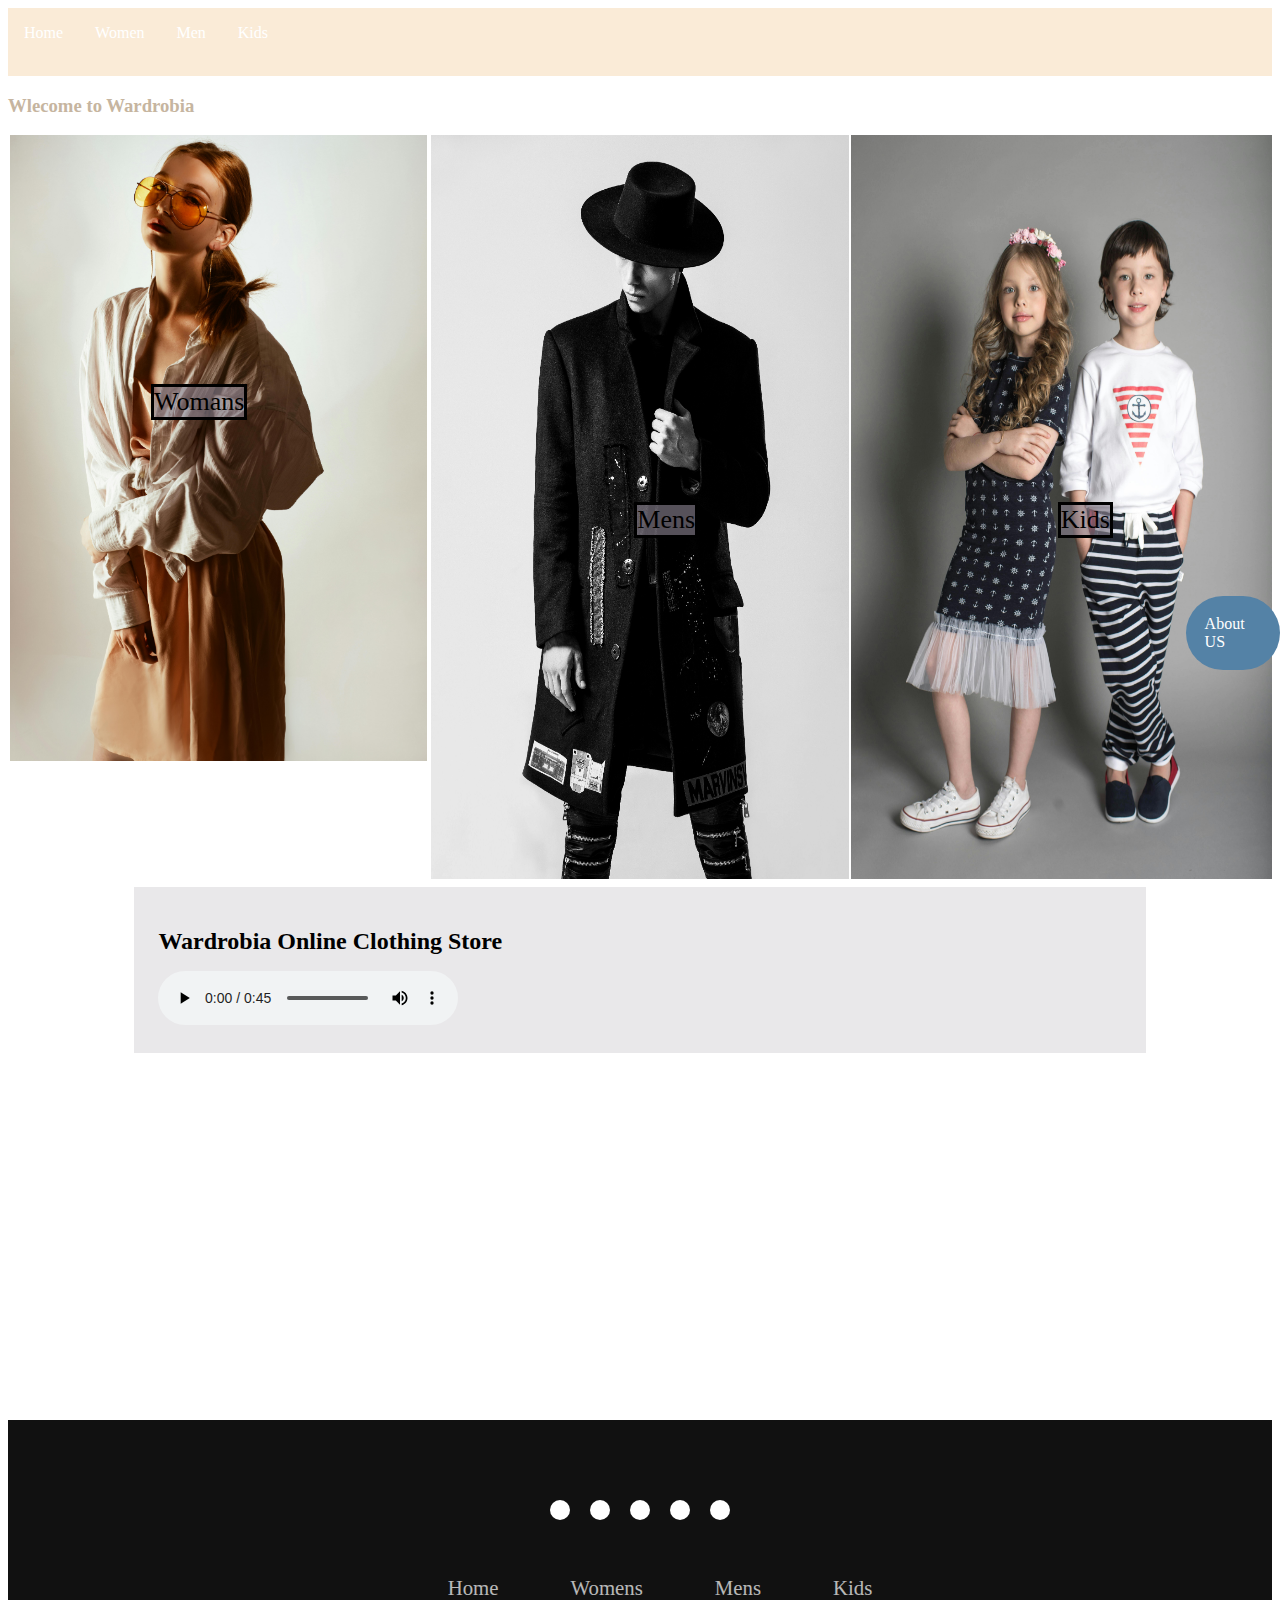
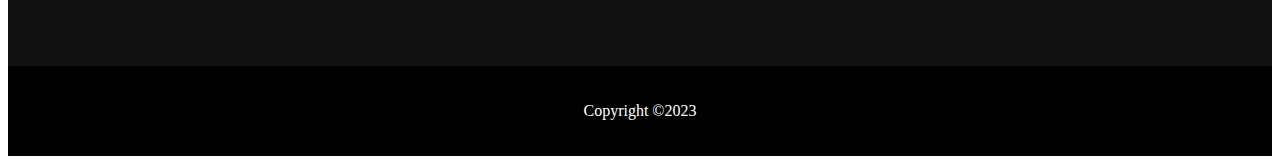
==== index.html @ f9238eb8 "Update index.html" ====
<!DOCTYPE html>
<html lang="en">
    <head>
        <meta charset="UTF-8">
        <link id="stylesheet-2" rel="stylesheet" href="Home.css">
        <link rel="stylesheet" href="https://cdnjs.cloudflare.com/ajax/libs/font-awesome/6.5.1/css/all.min.css" integrity="sha512-DTOQO9RWCH3ppGqcWaEA1BIZOC6xxalwEsw9c2QQeAIftl+Vegovlnee1c9QX4TctnWMn13TZye+giMm8e2LwA==" crossorigin="anonymous" referrerpolicy="no-referrer" />
    </head>
    <body>
         <nav>
      <ul class="ul">
          <li id="li"><a  href="index.html">Home</a></li>
          <li id="li"><a href="https://www.defacto.com/en-eg/woman">Women</a></li>
          <li id="li"><a href="https://www.defacto.com/en-eg/man">Men</a></li>
          <li id="li"><a href="Kids.html">Kids</a></li>
          <li id="li" class="login" id="login"><a href="login.html">Login</a></li>
          <li id="li" class="sign" id="sign"><a href="Form page.html">Sign up</a></li>
           <li id="li" class="magic" id="magic"><i id="fa-solid fa-wand-magic-sparkles" class="fa-solid fa-wand-magic-sparkles" onclick="document.getElementById('stylesheet-2').href = 'Home 2.css'" ondblclick="document.getElementById('stylesheet-2').href = 'Home.css'"></i></li>
      </ul>
        <script>
          document.addEventListener("DOMContentLoaded", function() {
              const imgMagic = document.querySelector(".fa-wand-magic-sparkles");
              let isAlternate = false;
  
              imgMagic.addEventListener("click", function() {
                  if (isAlternate) {
                      document.getElementById('stylesheet-2').href = 'Home.css';
                  } else {
                      document.getElementById('stylesheet-2').href = 'Home 2.css';
                  }
                  isAlternate = !isAlternate;
              });
          });
      </script>
   </nav>
         <header>
            <h3>Wlecome to Wardrobia</h3>
         </header>
         
         <main>
             <div><a href="About Team.html" class="about-us" >About US</a></div>
            <section class="pic">
                <div>
                    <img src="p5.jpg" alt="women" class="pw" id="himg">
                    <p class="p1"><a href="https://www.defacto.com/en-eg/woman" class="link">Womans</a></p>
                </div>
                <div class="">
                    <img src="p6.jpg" alt="women" class="pm" id="himg">
                    <p class="p2"><a href="https://www.defacto.com/en-eg/man" class="link">Mens</a></p>
                </div class="">
                <div>
                    <img src="p7.jpg" alt="women" class="pk" id="himg">
                    <p class="p3"><a href="Kids.html" class="link">Kids</a></p>
                </div>
            </section>
            <section class="ward">
                <h1>Wardrobia Online Clothing Store</h1>
                <audio src="kids/audio/Kids Fashion _ Spring Summer 2017 _ River Island(MP3_160K).mp3" autoplay controls></audio>
            </section>
         </main>
         <footer>
         <div class="footerContainer">
             <div class="socialIcons">
                 <a href=""><i class="fa-brands fa-facebook"></i></a>
                 <a href=""><i class="fa-brands fa-instagram"></i></a>
                 <a href=""><i class="fa-brands fa-twitter"></i></a>
                 <a href=""><i class="fa-brands fa-google-plus"></i></a>
                 <a href=""><i class="fa-brands fa-youtube"></i></a>
             </div>
             <div class="footerNav">
                 <ul class="ulfooter">
                     <li id="li"><a href="index.html">Home</a></li>
                     <li id="li"><a href="https://www.defacto.com/en-eg/woman">Womens</a></li>
                     <li id="li"><a href="https://www.defacto.com/en-eg/man">Mens</a></li>
                     <li id="li"><a href="Kids.html">Kids</a></li>
                 </ul>
             </div>
             
         </div>
         <div class="footerBottom">
             <p>Copyright &copy;2023</p>
         </div>
     </footer>
     <script>
         document.addEventListener("DOMContentLoaded", function() {
             const imgWomen = document.querySelector(".pw");
             const imgMen = document.querySelector(".pm");
             const imgKids = document.querySelector(".pk");
 
             imgWomen.addEventListener("click", function() {
                 window.location.href = "https://www.defacto.com/en-eg/woman";
             });
 
             imgMen.addEventListener("click", function() {
                 window.location.href = "https://www.defacto.com/en-eg/man";
             });
 
             imgKids.addEventListener("click", function() {
                 window.location.href = "Kids.html";
             });
         });
     </script>

    </body>
</html>
---- Home.css ----
* {
    -webkit-box-sizing: border-box;
    -moz-box-sizing: border-box;
    box-sizing: border-box;
}


.ul {
    background-color: antiquewhite;
    list-style: none;
    overflow: hidden;
    display: flex;
    flex-wrap: nowrap;
    padding: 0;
    margin: 0;
}

#li a {
    color: white;
    text-decoration: none;
    text-align: center;
}


.ul li {
    padding: 16px;
    transition: 0.6s;
    position: relative;
}

.ul li::before {
    content: "";
    position: absolute;
    bottom: 0;
    left: 0;
    width: 0; 
    height: 3px;
    background-color: #87afee;
    transition: 0.6s;
}

.ul li:hover::before {
    width: 100%;
}

/* li:hover {
    background-color: black;
    color: white;
} */
/*        */
li a {
    color: white;
    text-decoration: none;
    text-align: center;
}


.ulfooter li {
    padding: 16px;
    transition: 0.6s;
    position: relative;
}

.ulfooter li::before {
    content: "";
    position: absolute;
    bottom: 0;
    left: 0;
    width: 0; 
    height: 3px;
    background-color: #87afee;
    transition: 0.6s;
}

.ulfooter li:hover::before {
    width: 100%;
}

#li:hover {
    background-color: black;
    color: white;
}

h3 {
    color: #c6b5a0;
    font-family:Georgia, 'Times New Roman', Times, serif;
}

.pw{
    width: 99%;
}
.pm{
    width: 99%;
    height: 744px;
}
.pk{
    width: 100%;
    height: 744px;
}

.pic {
    display: grid;
    grid-template-columns: repeat( 3 , 33.33333%);
}

.ward{
    margin-left: 10%;
    padding: 24px;
    background: #e9e8ea;
    font-size: 12px;
    width: 80%;
    margin-top: 8px;
}

.h1 {
    margin-top: 0;
    margin-bottom: .5rem;
}

.sign {
    position: absolute;
    display: block;
    float: right;
    margin-left: 88.99%;
}
.login{
    position: absolute;
    display: block;
    float: right;
    margin-left: 94.5%;
}

.p1 {
    position: absolute;
    font-family: fantasy;
    font-size: 26px;
    margin-left: 143px;
    margin-top: -377px;
    background-color: #8a83919e;
    border: #000000 solid 3px;
}

.p2 {
    position: absolute;
    font-family: fantasy;
    font-size: 26px;
    margin-left: 205px;
    margin-top: -377px;
    background-color: #8a83919e;
    border: #000000 solid 3px;
}

.p3 {
    position: absolute;
    font-family: fantasy;
    font-size: 26px;
    margin-left: 207px;
    margin-top: -377px;
    background-color: #8a83919e;
    border: #000000 solid 3px;
}

.pic div {
    overflow: hidden; 
}

#himg {
    transition: .4s ease;
    display: block;
    margin: auto;
    box-sizing: border-box;
}

#himg:hover {
    transform: scale(1.5);
}

.link {
    text-decoration: none;
    color: black;
}

.login-container {
    background-color: white;
    max-width: 400px;
    padding: 20px;
    border-radius: 5px;
    box-shadow: 0px 0px 10px 0px rgba(0, 0, 0, 0.1);
    margin-left: 35%;
    margin-top: 10%;
}

.login-container h1 {
    text-align: center;
    margin-bottom: 20px;
}

.login-container input[type="text"],
.login-container input[type="password"],
.login-container button[type="submit"] {
    width: 100%;
    padding: 10px;
    margin-bottom: 10px;
    border: 1px solid #ccc;
    border-radius: 3px;
    box-sizing: border-box;
}

.login-container button[type="submit"] {
    background-color: #333;
    color: white;
    cursor: pointer;
}

.login-container button[type="submit"]:hover {
    background-color: #555;
}

.video{
    margin-top: 27px;
    margin-left: 111px;
    border-radius: 27px;
}

.sticky {
    position: sticky;
    top: 0;
}

.hkids {
    display: grid;
    grid-template-rows: repeat(12,9%);
}

.row {
    display: grid;
    grid-template-columns: repeat( 4 , 25% );
}


.kimg {
    width: 223px;
    height: auto;
    margin-left: 71px;
    border-radius: 15px;
}

.price {
    position: absolute;
    margin-top: -2px;
    margin-left: 85px;
}

.formbox {
    background-color: white;
    max-width: 400px;
    padding: 20px;
    border-radius: 5px;
    box-shadow: 0px 0px 10px 0px rgba(0, 0, 0, 0.1);
    margin-left: 35%;
    margin-top: 5%;
}

.reg {
    text-align: center;
}

.formbox input[type="text"],
.formbox input[type="password"],
.formbox button[type="submit"],
.formbox input[type="email"],
.formbox input[type="date"] {
    width: 100%;
    padding: 10px;
    margin-bottom: 10px;
    border: 1px solid #ccc;
    border-radius: 3px;
    box-sizing: border-box;
}

.formbox button[type="submit"] {
    background-color: #333;
    color: white;
    cursor: pointer;
}

.formbox button[type="submit"]:hover {
    background-color: #555;
}

footer{
    background-color: #111;
    margin-top: 367px;
}
.footerContainer{
    width: 100%;
    padding: 70px 30px 20px ;
}
.socialIcons{
    display: flex;
    justify-content: center;
}
.socialIcons a{
    text-decoration: none;
    padding:  10px;
    background-color: white;
    margin: 10px;
    border-radius: 50%;
}
.socialIcons a i{
    font-size: 2em;
    color: black;
    opacity: 0,9;
}
/* Hover affect on social media icon */
.socialIcons a:hover{
    background-color: #111;
    transition: 0.5s;
}
.socialIcons a:hover i{
    color: white;
    transition: 0.5s;
}
.footerNav{
    margin: 30px 0;
}
.footerNav ul{
    display: flex;
    justify-content: center;
    list-style-type: none;
}
.footerNav ul li a{
    color:white;
    margin: 20px;
    text-decoration: none;
    font-size: 1.3em;
    opacity: 0.7;
    transition: 0.5s;

}
.footerNav ul li a:hover{
    opacity: 1;
}
.footerBottom{
    background-color: #000;
    padding: 20px;
    text-align: center;
}
.footerBottom p{
    color: white;
}
.designer{
    opacity: 0.7;
    text-transform: uppercase;
    letter-spacing: 1px;
    font-weight: 400;
    margin: 0px 5px;
}
@media (max-width: 700px){
    .footerNav ul{
        flex-direction: column;
    } 
    .footerNav ul li{
        width:100%;
        text-align: center;
        margin: 10px;
    }
    .socialIcons a{
        padding: 8px;
        margin: 4px;
    }
}

.searchlable {
    font-size: 19px;
}

.searchbox {
    margin-left: 85%;
}

.about-us-table {
    width: 100%;
    padding: 0px;
    margin-top: 57px;
}

.about-us-table td {
    padding: 15px;
    background-color: #d1d0d0;
}

.about-us-table thead td {
    background-color: #87afee;
    font-weight: bold;
    text-align: center;
}

#id {
    text-align: center;
}

.tname {
    width: 16%;
}

.tid {
    width: 8%;
}

.magic {
    position: absolute;
    margin-left: 1302px;
}

.about-us {
    text-decoration: none;
    color: white;
    background: #5482a6;
    border-radius: 64px;
    margin-left: 92%;
    margin-top: 36%;
    position: fixed;
    padding: 19px;
    z-index: 100;
}

.link-of-pages {
    text-align: center;
}

.about-us-table a {
    padding: 15px;
    color: #7676c7;
    text-decoration: none;
    font-size: 20px;
}

/* body {
    background: linear-gradient(to right, #0f2027, #203a43, #2c5364);
    font-family: 'Poppins', sans-serif;
}

#form {
    width: 300px;
    margin: 20vh auto 0 auto;
    padding: 20px;
    background-color: whitesmoke;
    border-radius: 4px;
    font-size: 12px;
}

#form h1 {
    color: #0f2027;
    text-align: center;
}

#form button {
    padding: 10px;
    margin-top: 10px;
    width: 100%;
    color: white;
    background-color: rgb(41, 57, 194);
    border: none;
    border-radius: 4px;
}

.input-control {
    display: flex;
    flex-direction: column;
}

.input-control input {
    border: 2px solid #f0f0f0;
	border-radius: 4px;
	display: block;
	font-size: 12px;
	padding: 10px;
	width: 100%;
}

.input-control input:focus {
    outline: 0;
}

.input-control.success input {
    border-color: #09c372;
}

.input-control.error input {
    border-color: #ff3860;
}

.input-control .error {
    color: #ff3860;
    font-size: 9px;
    height: 13px;
} */

.buy-button{
    margin-left: 60px;
    position: absolute;
    padding: 2px 19px;
    margin-top: 1px;
    border: 1px solid white;
    border-radius: 11px;
    background-color: #dac586;
}

/* body{
    margin:0;
    font-family:sans-serif;
    background:#f2f2f2;

 } */
 .title{text-align: center;
    margin: 0 auto  80px;
    position: relative;
    line-height: 60px;
    color: #555;


 }
 .title::after{
    content: '';
    background: #ff523b;
    width: 80px;
    height: 5px;
    border-radius: 5px;
    position:absolute;
    bottom:0;
    left:50%;
    transform: translateX(-50%);
 }
 /* h3{
    text-align: center;
    font-size :30px;
    margin:0;
    padding-top: 10px;
 } */
 a{
    text-decoration:none;


 }
 .gallery{
    display:flex;
    flex-wrap: wrap;
    width:100%;
    justify-content: center;
    align-items: center;
    margin:50px 0;

 }
 .content{
    width:20%;
    margin:15px;
    box-sizing: border-box;
    text-align: center;
    border-radius: 20px;
    cursor:pointer;
    padding-top:10px ;
    box-shadow: 0 14px 28px rgba(0, 0, 0,0.25),
    0 10px 10px rgba(0,0,0,0.22);
    transition :0.4s;
    background:#f2f2f2 ;}
    .content:hover
    {
        box-shadow: 0 14px 28px rgba(0, 0, 0,0.16),
        0 3px 6px rgba(0,0,0,0.23);
        transform:translate(0px,-8px);
    }
    
    .content {
        max-width: 250px; /* Adjusted maximum width */
        height: auto;
        text-align: center;
        margin: 20px auto;
        padding: 15px; /* Slightly reduced padding */
        border-radius: 15px; /* Slightly reduced border radius */
        box-shadow: 0 4px 8px rgba(0, 0, 0, 0.1);
        background-color: #f9f9f9;
        transition: box-shadow 0.3s ease;
    }
    
    .content img {
        width: 100%;
        height: auto;
        border-radius: 15px;
    }
    
    .content p {
        font-family: "Arial", sans-serif;
        color: #333;
        margin-top: 10px; /* Reduced space between image and text */
    }
    
    
    h6{
        font-size:26px ;
        text-align:center;
        color:#222f3e;
        margin:0;
    }
    .ulwomen{

        list-style:none;
        display:flex;
        justify-content:center;
        align-items:center;
        padding:0;
    }
    .fa{
        font-size:26px;
        transition:.4s;
   

    }
    .checked{
        color:#ff9f43;
    }
    .fa:hover{
        transform:scale(1,3);
        transition:.6s;
    }
    button{
        text-align:center;
        font-size: 24px;
        color:#fff;
        width:100%;
        padding:15px ;
        border:0;
        outline:none;
        cursor:pointer;
        margin-top:5px;
        border-bottom-right-radius:20px;
        border-bottom-left-radius:20px;
    }


   .buy-1{
        background: #2183a2;
    }
    .buy-2{
        background: #3b3e6e;
    }   
    .buy-3{
        background: #0b0b0b;
    }
    .buy-4{
        background: #ff9f43;
    }
    @media(max-width:1000px)
    {
        .content{
            width:45%;
        }
    }
    @media(max-width:750px)
    {
        .content{
            width: 100%;
        }
    }

    .btn {
        position: absolute;
        margin-left: 0;
        margin-top: 0;
    }
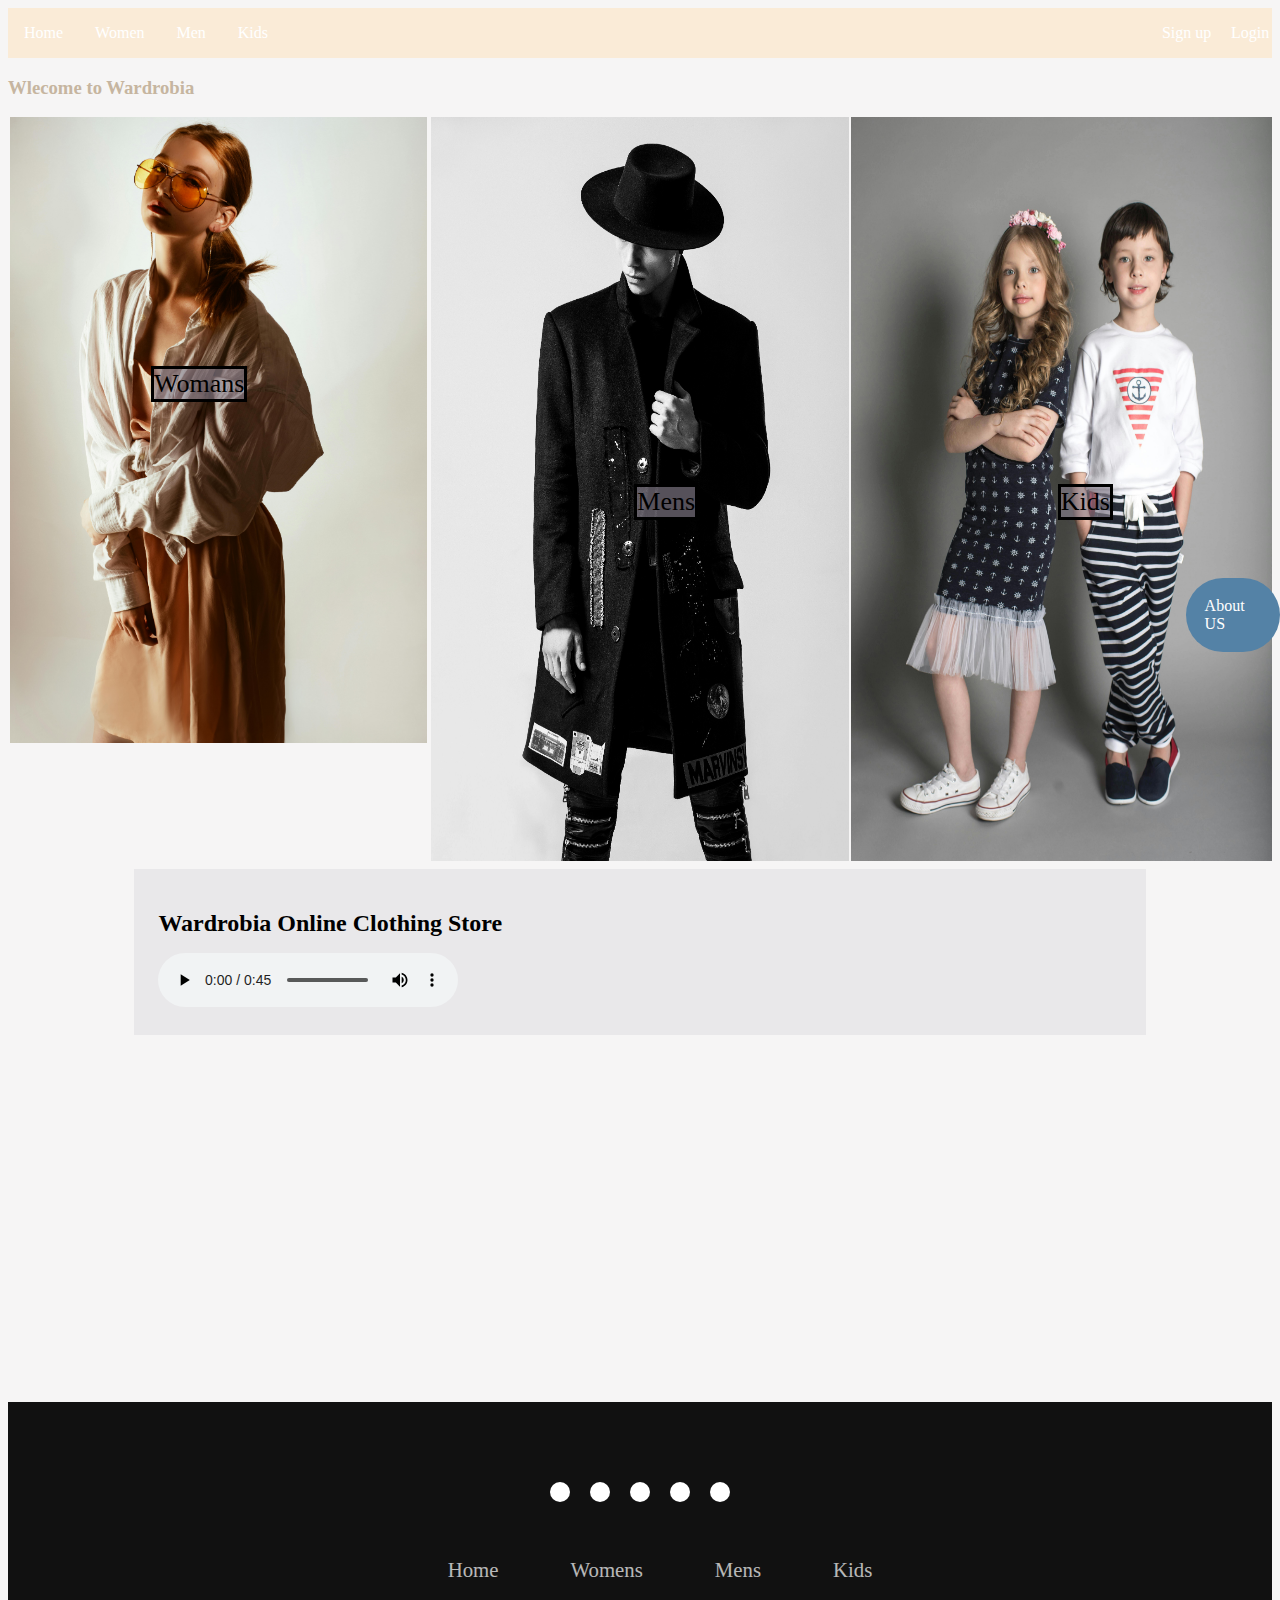
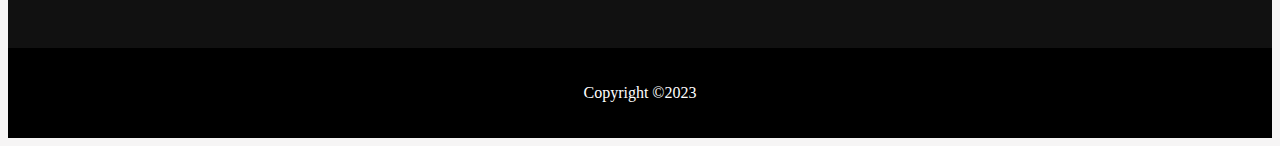
==== commit b8e061f9: "Update index.html" ====
--- a/index.html
+++ b/index.html
@@ -10,11 +10,11 @@
       <ul class="ul">
           <li id="li"><a  href="index.html">Home</a></li>
           <li id="li"><a href="https://www.defacto.com/en-eg/woman">Women</a></li>
-          <li id="li"><a href="https://www.defacto.com/en-eg/man">Men</a></li>
+          <li id="li"><a href="Mens.html">Men</a></li>
           <li id="li"><a href="Kids.html">Kids</a></li>
-          <li id="li" class="login" id="login"><a href="login.html">Login</a></li>
-          <li id="li" class="sign" id="sign"><a href="Form page.html">Sign up</a></li>
-           <li id="li" class="magic" id="magic"><i id="fa-solid fa-wand-magic-sparkles" class="fa-solid fa-wand-magic-sparkles" onclick="document.getElementById('stylesheet-2').href = 'Home 2.css'" ondblclick="document.getElementById('stylesheet-2').href = 'Home.css'"></i></li>
+          <li id="li" class="login" id="login" style="posotion:absolute; margin-left:94.3%"><a href="login.html">Login</a></li>
+          <li id="li" class="sign" id="sign" style="posotion:absolute; margin-left:88.9%"><a href="Form page.html">Sign up</a></li>
+           <li id="li" class="magic" id="magic" style="posotion:absolute; margin-left:85.50%"><i id="fa-solid fa-wand-magic-sparkles" class="fa-solid fa-wand-magic-sparkles" onclick="document.getElementById('stylesheet-2').href = 'Home 2.css'" ondblclick="document.getElementById('stylesheet-2').href = 'Home.css'"></i></li>
       </ul>
         <script>
           document.addEventListener("DOMContentLoaded", function() {
@@ -70,7 +70,7 @@
                  <ul class="ulfooter">
                      <li id="li"><a href="index.html">Home</a></li>
                      <li id="li"><a href="https://www.defacto.com/en-eg/woman">Womens</a></li>
-                     <li id="li"><a href="https://www.defacto.com/en-eg/man">Mens</a></li>
+                     <li id="li"><a href="Mens.html">Mens</a></li>
                      <li id="li"><a href="Kids.html">Kids</a></li>
                  </ul>
              </div>
--- a/Home.css
+++ b/Home.css
@@ -1,11 +1,8 @@
-
-
 * {
     -webkit-box-sizing: border-box;
     -moz-box-sizing: border-box;
     box-sizing: border-box;
 }
-
 
 .ul {
     background-color: antiquewhite;
@@ -17,20 +14,20 @@
     margin: 0;
 }
 
-#li a {
-    color: white;
-    text-decoration: none;
-    text-align: center;
-}
-
-
-.ul li {
+li a {
+    color: white;
+    text-decoration: none;
+    text-align: center;
+}
+
+
+ul li {
     padding: 16px;
     transition: 0.6s;
     position: relative;
 }
 
-.ul li::before {
+ul li::before {
     content: "";
     position: absolute;
     bottom: 0;
@@ -41,44 +38,11 @@
     transition: 0.6s;
 }
 
-.ul li:hover::before {
-    width: 100%;
-}
-
-/* li:hover {
-    background-color: black;
-    color: white;
-} */
-/*        */
-li a {
-    color: white;
-    text-decoration: none;
-    text-align: center;
-}
-
-
-.ulfooter li {
-    padding: 16px;
-    transition: 0.6s;
-    position: relative;
-}
-
-.ulfooter li::before {
-    content: "";
-    position: absolute;
-    bottom: 0;
-    left: 0;
-    width: 0; 
-    height: 3px;
-    background-color: #87afee;
-    transition: 0.6s;
-}
-
-.ulfooter li:hover::before {
-    width: 100%;
-}
-
-#li:hover {
+ul li:hover::before {
+    width: 100%;
+}
+
+li:hover {
     background-color: black;
     color: white;
 }
@@ -381,18 +345,19 @@
     margin-left: 85%;
 }
 
-.about-us-table {
+table {
     width: 100%;
     padding: 0px;
+    /* border: 2px solid #ccc; */
     margin-top: 57px;
 }
 
-.about-us-table td {
+table td {
     padding: 15px;
     background-color: #d1d0d0;
 }
 
-.about-us-table thead td {
+table thead td {
     background-color: #87afee;
     font-weight: bold;
     text-align: center;
@@ -409,12 +374,10 @@
 .tid {
     width: 8%;
 }
-
 .magic {
     position: absolute;
     margin-left: 1302px;
 }
-
 .about-us {
     text-decoration: none;
     color: white;
@@ -437,236 +400,83 @@
     text-decoration: none;
     font-size: 20px;
 }
-
-/* body {
-    background: linear-gradient(to right, #0f2027, #203a43, #2c5364);
-    font-family: 'Poppins', sans-serif;
-}
-
-#form {
-    width: 300px;
-    margin: 20vh auto 0 auto;
-    padding: 20px;
-    background-color: whitesmoke;
-    border-radius: 4px;
-    font-size: 12px;
-}
-
-#form h1 {
-    color: #0f2027;
-    text-align: center;
-}
-
-#form button {
-    padding: 10px;
-    margin-top: 10px;
-    width: 100%;
-    color: white;
-    background-color: rgb(41, 57, 194);
+.Mimg{
+    width: 223px;
+    height: 345px;
+    margin-left: 71px;
+    border-radius: 15px;
+}
+.hMen{
+    display: grid;
+    grid-template-rows: repeat(8,14%);
+
+}
+.btn{
+    background: transparent;
     border: none;
-    border-radius: 4px;
-}
-
-.input-control {
+    font-size: 30px;
+    outline: none;
+    color: grey;
+}
+.btn i:hover{
+    cursor: pointer;
+}
+.btn {
+    position: absolute;
+    margin-left: -55px;
+    margin-top: 15px;
+    transition: ease-in-out;
+}
+
+
+.countdown {
     display: flex;
-    flex-direction: column;
-}
-
-.input-control input {
-    border: 2px solid #f0f0f0;
-	border-radius: 4px;
-	display: block;
-	font-size: 12px;
-	padding: 10px;
-	width: 100%;
-}
-
-.input-control input:focus {
-    outline: 0;
-}
-
-.input-control.success input {
-    border-color: #09c372;
-}
-
-.input-control.error input {
-    border-color: #ff3860;
-}
-
-.input-control .error {
-    color: #ff3860;
-    font-size: 9px;
-    height: 13px;
-} */
-
-.buy-button{
-    margin-left: 60px;
-    position: absolute;
-    padding: 2px 19px;
-    margin-top: 1px;
-    border: 1px solid white;
-    border-radius: 11px;
-    background-color: #dac586;
-}
-
-/* body{
-    margin:0;
-    font-family:sans-serif;
-    background:#f2f2f2;
-
- } */
- .title{text-align: center;
-    margin: 0 auto  80px;
-    position: relative;
-    line-height: 60px;
-    color: #555;
-
-
- }
- .title::after{
-    content: '';
-    background: #ff523b;
-    width: 80px;
-    height: 5px;
+    position: absolute;
+    right: 155px;
+    top: 130px;
+    z-index: 99;
+}
+
+.timer {
+    font-size: 3rem;
+    margin: 0 10px;
+    padding: 10px 20px;
+    background-color: #f0f0f0;
     border-radius: 5px;
-    position:absolute;
-    bottom:0;
-    left:50%;
-    transform: translateX(-50%);
- }
- /* h3{
-    text-align: center;
-    font-size :30px;
-    margin:0;
-    padding-top: 10px;
- } */
- a{
-    text-decoration:none;
-
-
- }
- .gallery{
-    display:flex;
-    flex-wrap: wrap;
-    width:100%;
-    justify-content: center;
-    align-items: center;
-    margin:50px 0;
-
- }
- .content{
-    width:20%;
-    margin:15px;
-    box-sizing: border-box;
-    text-align: center;
-    border-radius: 20px;
-    cursor:pointer;
-    padding-top:10px ;
-    box-shadow: 0 14px 28px rgba(0, 0, 0,0.25),
-    0 10px 10px rgba(0,0,0,0.22);
-    transition :0.4s;
-    background:#f2f2f2 ;}
-    .content:hover
-    {
-        box-shadow: 0 14px 28px rgba(0, 0, 0,0.16),
-        0 3px 6px rgba(0,0,0,0.23);
-        transform:translate(0px,-8px);
-    }
-    
-    .content {
-        max-width: 250px; /* Adjusted maximum width */
-        height: auto;
-        text-align: center;
-        margin: 20px auto;
-        padding: 15px; /* Slightly reduced padding */
-        border-radius: 15px; /* Slightly reduced border radius */
-        box-shadow: 0 4px 8px rgba(0, 0, 0, 0.1);
-        background-color: #f9f9f9;
-        transition: box-shadow 0.3s ease;
-    }
-    
-    .content img {
-        width: 100%;
-        height: auto;
-        border-radius: 15px;
-    }
-    
-    .content p {
-        font-family: "Arial", sans-serif;
-        color: #333;
-        margin-top: 10px; /* Reduced space between image and text */
-    }
-    
-    
-    h6{
-        font-size:26px ;
-        text-align:center;
-        color:#222f3e;
-        margin:0;
-    }
-    .ulwomen{
-
-        list-style:none;
-        display:flex;
-        justify-content:center;
-        align-items:center;
-        padding:0;
-    }
-    .fa{
-        font-size:26px;
-        transition:.4s;
-   
-
-    }
-    .checked{
-        color:#ff9f43;
-    }
-    .fa:hover{
-        transform:scale(1,3);
-        transition:.6s;
-    }
-    button{
-        text-align:center;
-        font-size: 24px;
-        color:#fff;
-        width:100%;
-        padding:15px ;
-        border:0;
-        outline:none;
-        cursor:pointer;
-        margin-top:5px;
-        border-bottom-right-radius:20px;
-        border-bottom-left-radius:20px;
-    }
-
-
-   .buy-1{
-        background: #2183a2;
-    }
-    .buy-2{
-        background: #3b3e6e;
-    }   
-    .buy-3{
-        background: #0b0b0b;
-    }
-    .buy-4{
-        background: #ff9f43;
-    }
-    @media(max-width:1000px)
-    {
-        .content{
-            width:45%;
-        }
-    }
-    @media(max-width:750px)
-    {
-        .content{
-            width: 100%;
-        }
-    }
-
-    .btn {
-        position: absolute;
-        margin-left: 0;
-        margin-top: 0;
-    }
+}
+#days span{
+    font-size: 15px;
+    position: absolute;
+    text-align: center;
+    bottom: 0;
+    left: 40px;
+}
+#hours span{
+    font-size: 15px;
+    position: absolute;
+    text-align: center;
+    bottom: 0;
+    left: 150px;
+}
+#minutes span{
+    font-size: 15px;
+    position: absolute;
+    text-align: center;
+    bottom: 0;
+    left: 255px;
+}
+#seconds span{
+    font-size: 15px;
+    position: absolute;
+    text-align: center;
+    bottom: 0;
+    left: 365px;
+}
+.sale{
+    position: absolute;
+    top: 130px;
+    right: 70px;
+}
+body{
+    background: rgb(246, 245, 245);
+}
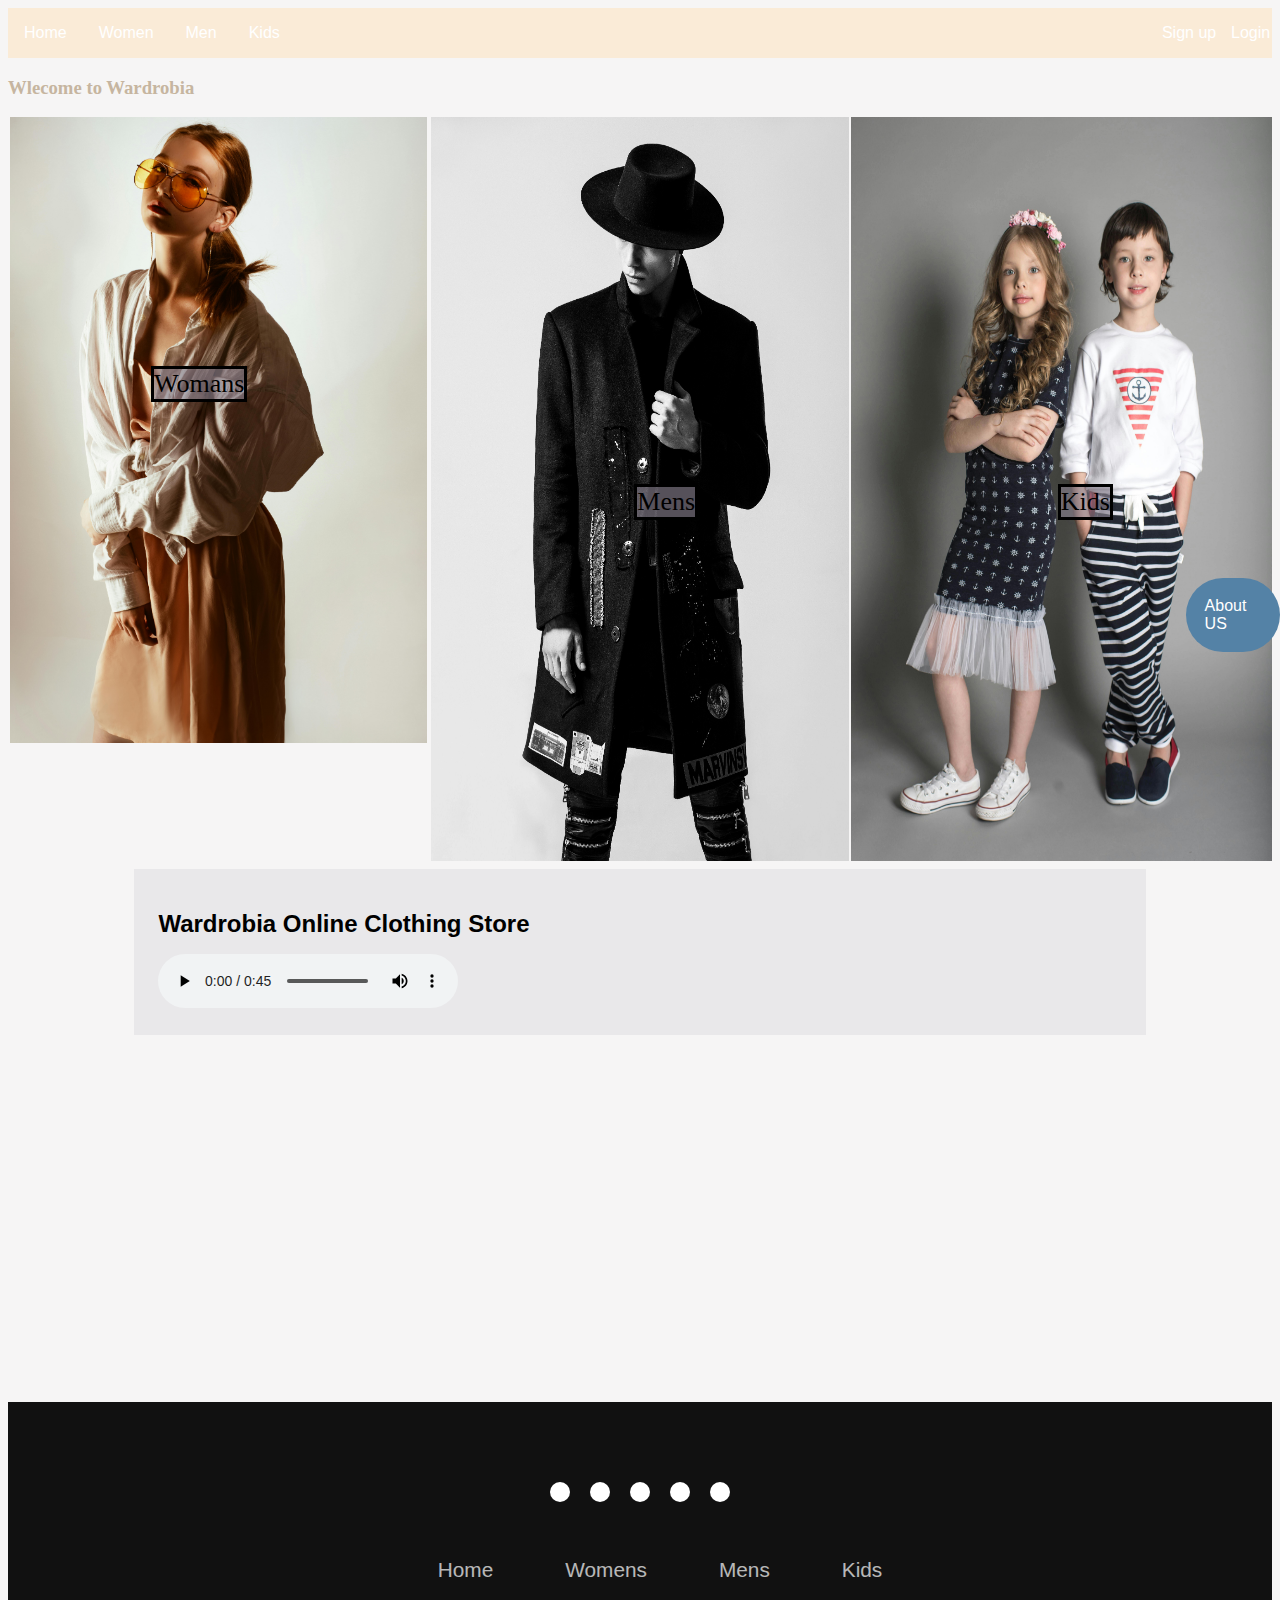
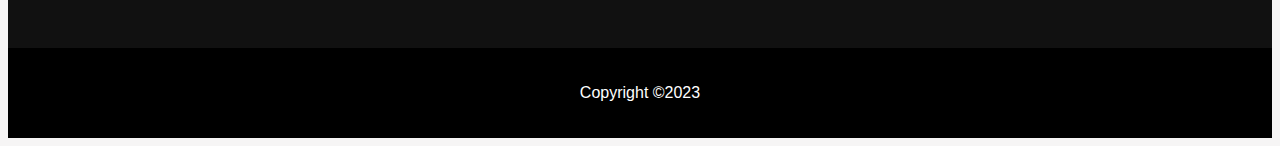
==== commit f4589f36: "Update index.html" ====
--- a/index.html
+++ b/index.html
@@ -9,7 +9,7 @@
          <nav>
       <ul class="ul">
           <li id="li"><a  href="index.html">Home</a></li>
-          <li id="li"><a href="https://www.defacto.com/en-eg/woman">Women</a></li>
+          <li id="li"><a href="Women.html">Women</a></li>
           <li id="li"><a href="Mens.html">Men</a></li>
           <li id="li"><a href="Kids.html">Kids</a></li>
           <li id="li" class="login" id="login" style="posotion:absolute; margin-left:94.3%"><a href="login.html">Login</a></li>
@@ -68,10 +68,10 @@
              </div>
              <div class="footerNav">
                  <ul class="ulfooter">
-                     <li id="li"><a href="index.html">Home</a></li>
-                     <li id="li"><a href="https://www.defacto.com/en-eg/woman">Womens</a></li>
-                     <li id="li"><a href="Mens.html">Mens</a></li>
-                     <li id="li"><a href="Kids.html">Kids</a></li>
+                     <li class="li"><a href="index.html">Home</a></li>
+                     <li class="li"><a href="Women.html">Womens</a></li>
+                     <li class="li"><a href="Mens.html">Mens</a></li>
+                     <li class="li"><a href="Kids.html">Kids</a></li>
                  </ul>
              </div>
              
--- a/Home.css
+++ b/Home.css
@@ -21,13 +21,13 @@
 }
 
 
-ul li {
+.ul li {
     padding: 16px;
     transition: 0.6s;
     position: relative;
 }
 
-ul li::before {
+.ul li::before {
     content: "";
     position: absolute;
     bottom: 0;
@@ -38,13 +38,39 @@
     transition: 0.6s;
 }
 
-ul li:hover::before {
+.ul li:hover::before {
     width: 100%;
 }
 
-li:hover {
+.li:hover {
     background-color: black;
     color: white;
+}
+#nav-login-sign:hover {
+    background-color: black;
+    color: white;
+}
+/**/
+
+.ulfooter li {
+    padding: 16px;
+    transition: 0.6s;
+    position: relative;
+}
+
+.ulfooter li::before {
+    content: "";
+    position: absolute;
+    bottom: 0;
+    left: 0;
+    width: 0; 
+    height: 3px;
+    background-color: #87afee;
+    transition: 0.6s;
+}
+
+.ulfooter li:hover::before {
+    width: 100%;
 }
 
 h3 {
@@ -83,17 +109,26 @@
     margin-bottom: .5rem;
 }
 
-.sign {
+.ul .sign {
     position: absolute;
     display: block;
     float: right;
     margin-left: 88.99%;
 }
-.login{
+.ul .login{
     position: absolute;
     display: block;
     float: right;
     margin-left: 94.5%;
+}
+
+.ul .sign a {
+    text-decoration: none;
+    color: white;
+}
+.ul .login a{
+    text-decoration: none;
+    color: white;
 }
 
 .p1 {
@@ -191,6 +226,7 @@
 .sticky {
     position: sticky;
     top: 0;
+    z-index:1000;
 }
 
 .hkids {
@@ -345,19 +381,19 @@
     margin-left: 85%;
 }
 
-table {
+.sections-table {
     width: 100%;
     padding: 0px;
     /* border: 2px solid #ccc; */
     margin-top: 57px;
 }
 
-table td {
+.sections-table td {
     padding: 15px;
     background-color: #d1d0d0;
 }
 
-table thead td {
+.sections-table thead td {
     background-color: #87afee;
     font-weight: bold;
     text-align: center;
@@ -374,9 +410,9 @@
 .tid {
     width: 8%;
 }
-.magic {
-    position: absolute;
-    margin-left: 1302px;
+.ul .magic {
+    position: absolute;
+    margin-left: 1285px;
 }
 .about-us {
     text-decoration: none;
@@ -394,7 +430,7 @@
     text-align: center;
 }
 
-.about-us-table a {
+.about-us-.sections-table a {
     padding: 15px;
     color: #7676c7;
     text-decoration: none;
@@ -433,7 +469,7 @@
     display: flex;
     position: absolute;
     right: 155px;
-    top: 130px;
+    top: 257px;
     z-index: 99;
 }
 
@@ -472,11 +508,215 @@
     bottom: 0;
     left: 365px;
 }
+.gallery{
+    display:flex;
+    flex-wrap: wrap;
+    width:100%;
+    justify-content: center;
+    align-items: center;
+    margin:50px 0;
+ }
+ .content{
+    width:20%;
+    margin:15px;
+    box-sizing: border-box;
+    text-align: center;
+    border-radius: 20px;
+    cursor:pointer;
+    padding-top:10px ;
+    box-shadow: 0 14px 28px rgba(0, 0, 0,0.25),
+    0 10px 10px rgba(0,0,0,0.22);
+    transition :0.4s;
+    background:#f2f2f2 ;}
+    .content:hover
+    {
+        box-shadow: 0 14px 28px rgba(0, 0, 0,0.16),
+        0 3px 6px rgba(0,0,0,0.23);
+        transform:translate(0px,-8px);
+    }
+    
+    .content {
+        max-width: 250px; /* Adjusted maximum width */
+        height: auto;
+        text-align: center;
+        margin: 20px auto;
+        padding: 15px; /* Slightly reduced padding */
+        border-radius: 15px; /* Slightly reduced border radius */
+        box-shadow: 0 4px 8px rgba(0, 0, 0, 0.1);
+        background-color: #f9f9f9;
+        transition: box-shadow 0.3s ease;
+    }
+    
+    .content img {
+        width: 100%;
+        height: auto;
+        border-radius: 15px;
+    }
+    
+    .content p {
+        font-family: "Arial", sans-serif;
+        color: #333;
+        margin-top: 10px; /* Reduced space between image and text */
+    }
+    
+    
+    h6{
+        font-size:26px ;
+        text-align:center;
+        color:#222f3e;
+        margin:0;
+    }
+    .ulwomen{
+
+        list-style:none;
+        display:flex;
+        justify-content:center;
+        align-items:center;
+        padding:0;
+    }
+    .fa{
+        font-size:26px;
+        transition:.4s;
+   
+
+    }
+    .checked{
+        color:#ff9f43;
+    }
+    .fa:hover{
+        transform:scale(1,3);
+        transition:.6s;
+    }
+   #btnh1{
+        position: absolute;
+        margin-top: 8px;
+        margin-left: -42px;
+        border: 0 solid white;
+        background: bottom;
+        font-size: 21px;
+    }
+
+
+   .buy-1{
+        background: #2183a2;
+    }
+    .buy-2{
+        background: #3b3e6e;
+    }   
+    .buy-3{
+        background: #0b0b0b;
+    }
+    .buy-4{
+        background: #ff9f43;
+    }
+    @media(max-width:1000px)
+    {
+        .content{
+            width:45%;
+        }
+    }
+    @media(max-width:750px)
+    {
+        .content{
+            width: 100%;
+        }
+    }
+
+    .title {
+        text-align:center;
+    }
+
+    .sections-table {
+        width: 100%;
+        padding: 0px;
+        /* border: 2px solid #ccc; */
+        margin-top: 57px;
+    }
+    
+    .sections-table td {
+        padding: 15px;
+        background-color: #87afee;
+    }
+    
+    .sections-table thead td {
+        background-color: #87afee;
+        font-weight: bold;
+        text-align: center;
+    }
+
+    .sections-table td a {
+        color: black;
+        font-weight: bold;
+        text-decoration:none;
+    }
+
+    .sections-table-div{
+        width: 9%;
+        margin-left: 90%;
+        margin-top: -26px;
+        position: absolute;
+    } 
+
+    .sections-table-div-men{
+        width: 9%;
+        margin-left: 90%;
+        margin-top: -26px;
+        position: absolute;
+    } 
+
 .sale{
     position: absolute;
-    top: 130px;
+    top: 257px;
     right: 70px;
 }
 body{
     background: rgb(246, 245, 245);
 }
+body {
+    font-family: Arial, sans-serif;
+  }
+  
+  .andrew {
+    display: grid;
+    grid-template-columns: repeat(auto-fit, minmax(250px, 1fr));
+    gap: 20px;
+    position: absolute;
+    top: 1200px;
+    right: 100px;
+  }
+  
+  .item {
+    border: 1px solid #ccc;
+    border-radius: 5px;
+    padding: 10px;
+    text-align: center;
+  }
+  
+  .item img {
+    width: 100%;
+    max-height: 200px;
+    object-fit: cover;
+    border-radius: 5px;
+  }
+  
+  .caption {
+    margin-top: 10px;
+  }
+  div .FLQqr{
+    position: absolute;
+    top: 120px;
+}
+.pp{
+    position: absolute;
+    left: 356px;
+    top: 133px;
+}
+.vidd{
+    width: 60%;
+} 
+.evra {
+    text-decoration: none;
+    list-style: none;
+    display: flex;
+}
+
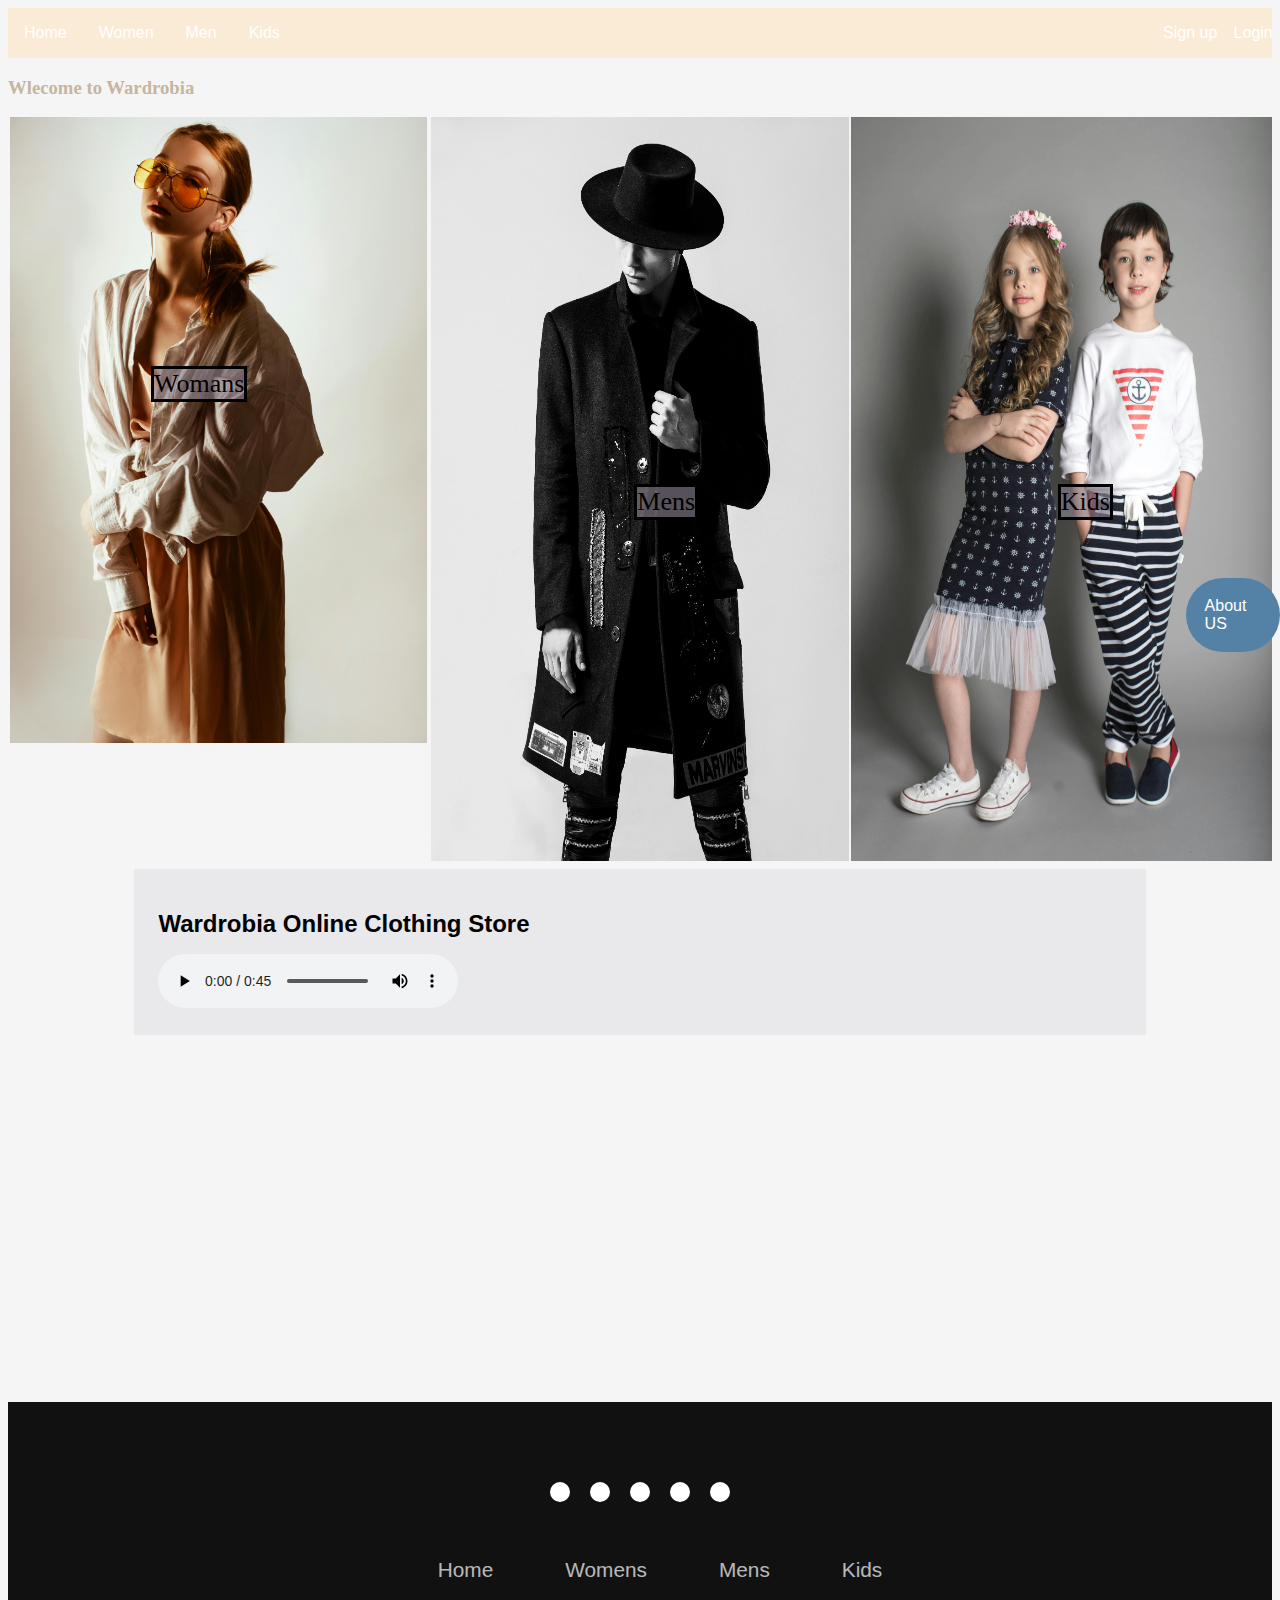
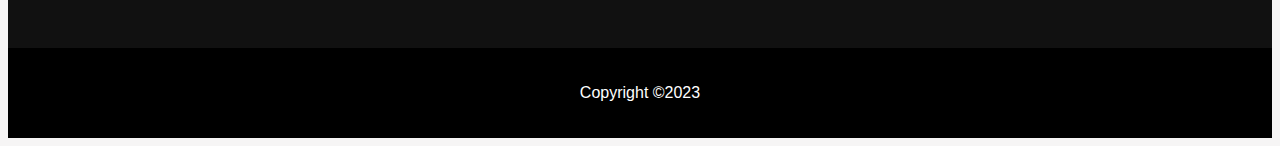
==== commit 0f3f12a3: "Update index.html" ====
--- a/index.html
+++ b/index.html
@@ -6,15 +6,15 @@
         <link rel="stylesheet" href="https://cdnjs.cloudflare.com/ajax/libs/font-awesome/6.5.1/css/all.min.css" integrity="sha512-DTOQO9RWCH3ppGqcWaEA1BIZOC6xxalwEsw9c2QQeAIftl+Vegovlnee1c9QX4TctnWMn13TZye+giMm8e2LwA==" crossorigin="anonymous" referrerpolicy="no-referrer" />
     </head>
     <body>
-         <nav>
+          <nav>
       <ul class="ul">
-          <li id="li"><a  href="index.html">Home</a></li>
-          <li id="li"><a href="Women.html">Women</a></li>
-          <li id="li"><a href="Mens.html">Men</a></li>
-          <li id="li"><a href="Kids.html">Kids</a></li>
-          <li id="li" class="login" id="login" style="posotion:absolute; margin-left:94.3%"><a href="login.html">Login</a></li>
-          <li id="li" class="sign" id="sign" style="posotion:absolute; margin-left:88.9%"><a href="Form page.html">Sign up</a></li>
-           <li id="li" class="magic" id="magic" style="posotion:absolute; margin-left:85.50%"><i id="fa-solid fa-wand-magic-sparkles" class="fa-solid fa-wand-magic-sparkles" onclick="document.getElementById('stylesheet-2').href = 'Home 2.css'" ondblclick="document.getElementById('stylesheet-2').href = 'Home.css'"></i></li>
+          <li class="li"><a  href="index.html">Home</a></li>
+          <li class="li"><a href="Women.html">Women</a></li>
+          <li class="li"><a href="Mens.html">Men</a></li>
+          <li class="li"><a href="Kids.html">Kids</a></li>
+          <li class="login" id="nav-login-sign"><a href="login.html">Login</a></li>
+          <li  class="sign" id="nav-login-sign"><a href="Form page.html">Sign up</a></li>
+           <li  class="magic" id="nav-login-sign"><i id="fa-solid fa-wand-magic-sparkles" class="fa-solid fa-wand-magic-sparkles" onclick="document.getElementById('stylesheet-2').href = 'Home 2.css'" ondblclick="document.getElementById('stylesheet-2').href = 'Home.css'"></i></li>
       </ul>
         <script>
           document.addEventListener("DOMContentLoaded", function() {
